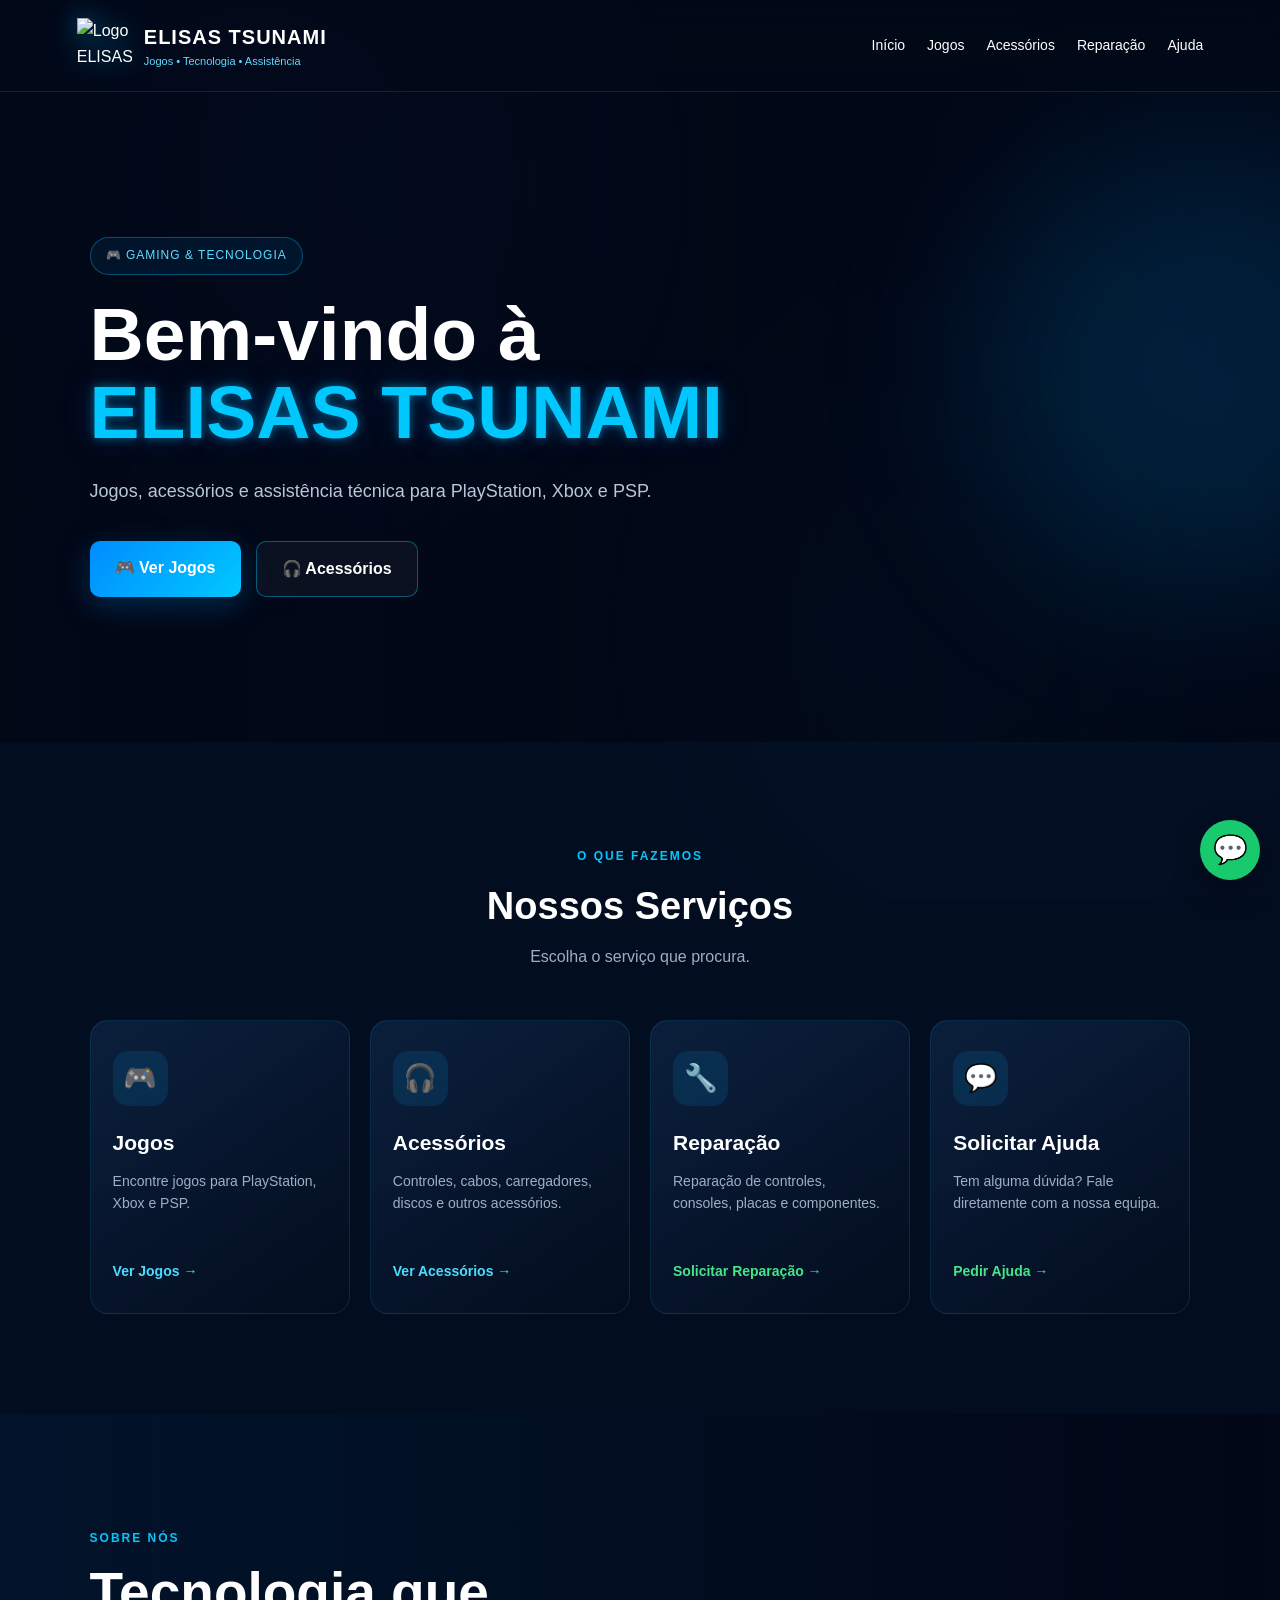
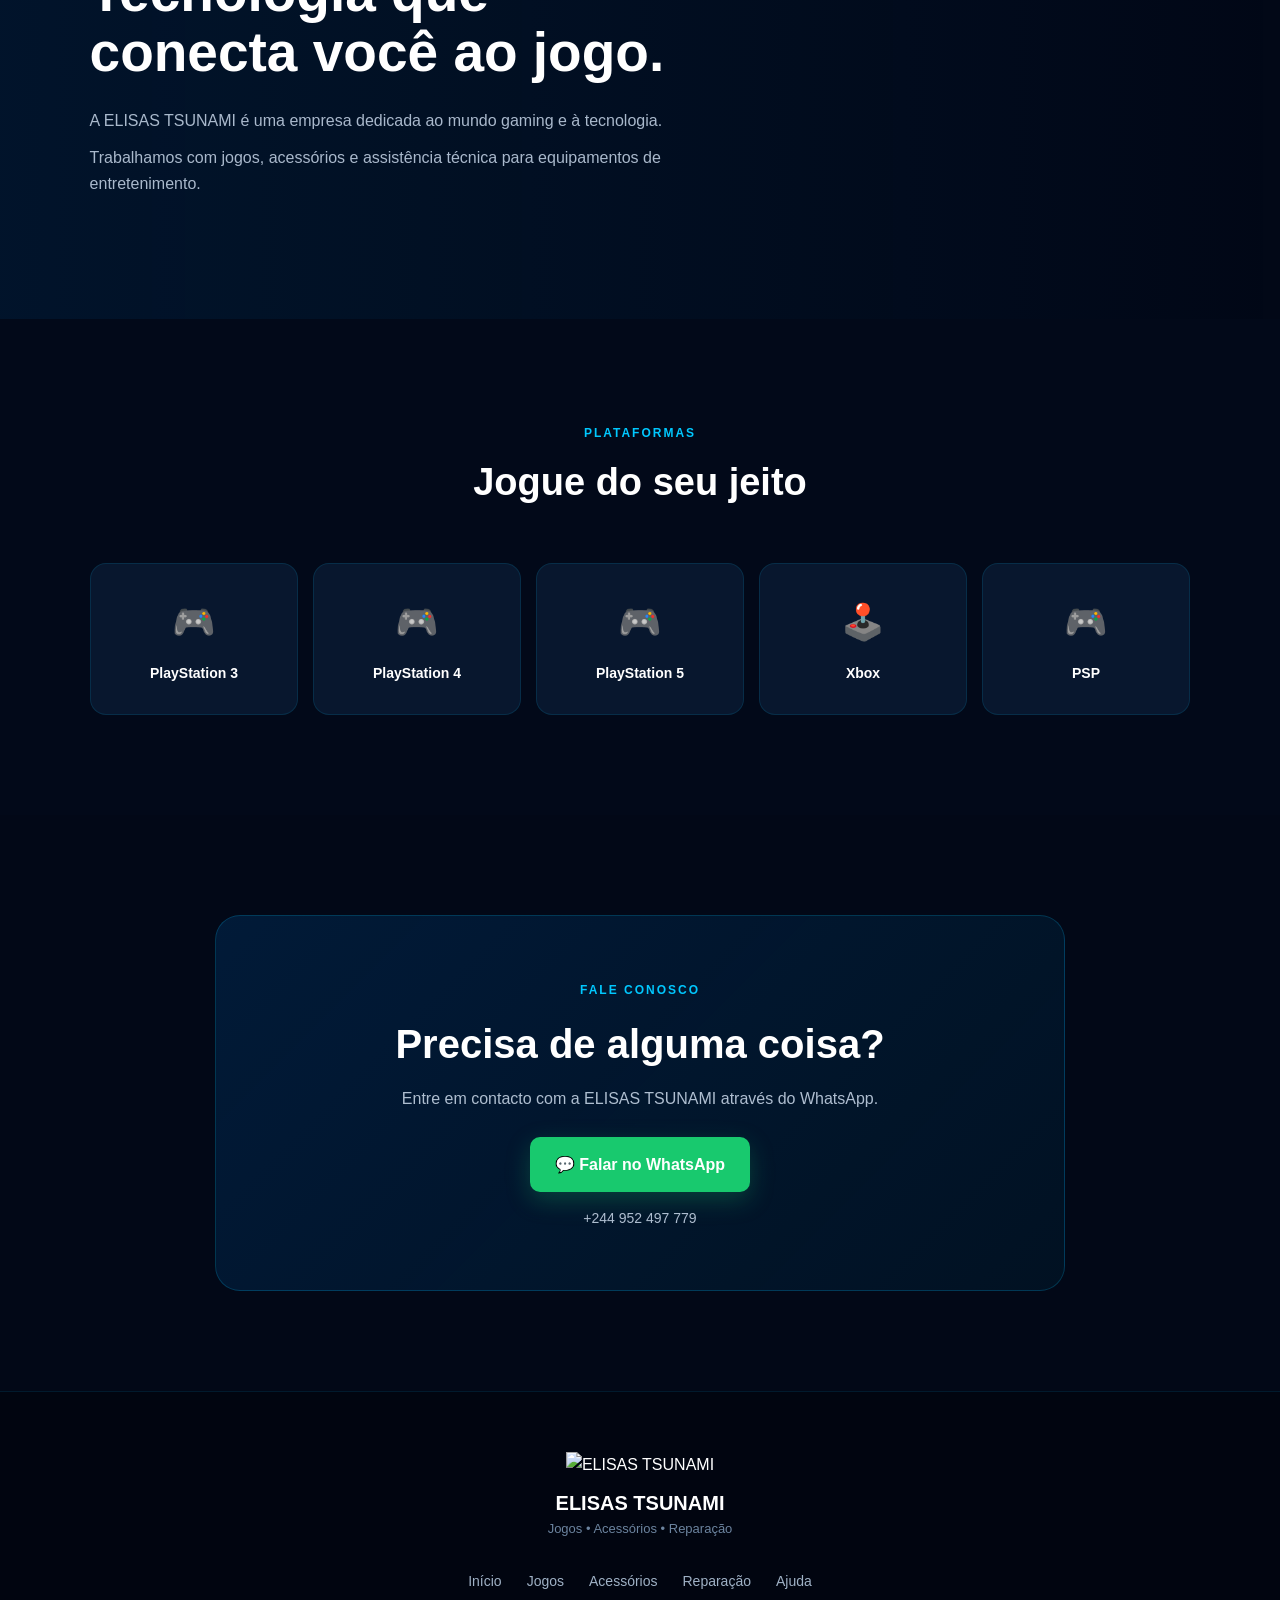
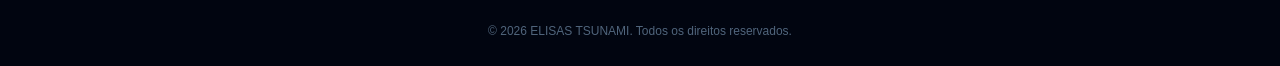
==== index.html @ 3e0fed79 "Add files via upload" ====
<!DOCTYPE html>
<html lang="pt">
<head>
    <meta charset="UTF-8">
    <meta name="viewport" content="width=device-width, initial-scale=1.0">

    <title>ELISAS TSUNAMI | Jogos, Acessórios e Reparação</title>

    <link rel="stylesheet" href="style.css">
</head>

<body>

    <!-- FUNDO COM LOGO -->
    <div class="background-logo">
        <img src="logo.png" alt="ELISAS TSUNAMI">
    </div>

    <!-- CABEÇALHO -->
    <header class="header">

        <div class="logo-area">
            <img src="logo.png" alt="Logo ELISAS TSUNAMI">
            <div>
                <h1>ELISAS TSUNAMI</h1>
                <p>Jogos • Tecnologia • Assistência</p>
            </div>
        </div>

        <nav class="menu">
            <a href="#inicio">Início</a>
            <a href="jogos.html">Jogos</a>
            <a href="acessorios.html">Acessórios</a>
            <a href="#reparacao">Reparação</a>
            <a href="#ajuda">Ajuda</a>
        </nav>

    </header>


    <!-- INÍCIO -->
    <main id="inicio">

        <section class="hero">

            <div class="hero-content">

                <span class="tag">🎮 GAMING & TECNOLOGIA</span>

                <h2>
                    Bem-vindo à<br>
                    <strong>ELISAS TSUNAMI</strong>
                </h2>

                <p>
                    Jogos, acessórios e assistência técnica
                    para PlayStation, Xbox e PSP.
                </p>

                <div class="hero-buttons">

                    <a href="jogos.html" class="btn primary">
                        🎮 Ver Jogos
                    </a>

                    <a href="acessorios.html" class="btn secondary">
                        🎧 Acessórios
                    </a>

                </div>

            </div>

        </section>


        <!-- SERVIÇOS -->
        <section class="services">

            <div class="section-title">
                <span>O QUE FAZEMOS</span>
                <h2>Nossos Serviços</h2>
                <p>Escolha o serviço que procura.</p>
            </div>


            <div class="service-grid">

                <!-- JOGOS -->
                <div class="service-card">

                    <div class="service-icon">🎮</div>

                    <h3>Jogos</h3>

                    <p>
                        Encontre jogos para PlayStation,
                        Xbox e PSP.
                    </p>

                    <a href="jogos.html" class="card-btn">
                        Ver Jogos →
                    </a>

                </div>


                <!-- ACESSÓRIOS -->
                <div class="service-card">

                    <div class="service-icon">🎧</div>

                    <h3>Acessórios</h3>

                    <p>
                        Controles, cabos, carregadores,
                        discos e outros acessórios.
                    </p>

                    <a href="acessorios.html" class="card-btn">
                        Ver Acessórios →
                    </a>

                </div>


                <!-- REPARAÇÃO -->
                <div class="service-card" id="reparacao">

                    <div class="service-icon">🔧</div>

                    <h3>Reparação</h3>

                    <p>
                        Reparação de controles,
                        consoles, placas e componentes.
                    </p>

                    <a
                        href="https://wa.me/244952497779?text=Olá%20ELISAS%20TSUNAMI,%20quero%20solicitar%20uma%20reparação."
                        class="card-btn whatsapp"
                        target="_blank">
                        Solicitar Reparação →
                    </a>

                </div>


                <!-- AJUDA -->
                <div class="service-card" id="ajuda">

                    <div class="service-icon">💬</div>

                    <h3>Solicitar Ajuda</h3>

                    <p>
                        Tem alguma dúvida? Fale diretamente
                        com a nossa equipa.
                    </p>

                    <a
                        href="https://wa.me/244952497779?text=Olá%20ELISAS%20TSUNAMI,%20preciso%20de%20ajuda."
                        class="card-btn whatsapp"
                        target="_blank">
                        Pedir Ajuda →
                    </a>

                </div>

            </div>

        </section>


        <!-- SOBRE -->
        <section class="about">

            <div class="about-content">

                <span>SOBRE NÓS</span>

                <h2>
                    Tecnologia que<br>
                    conecta você ao jogo.
                </h2>

                <p>
                    A ELISAS TSUNAMI é uma empresa dedicada
                    ao mundo gaming e à tecnologia.
                </p>

                <p>
                    Trabalhamos com jogos, acessórios e
                    assistência técnica para equipamentos
                    de entretenimento.
                </p>

            </div>

        </section>


        <!-- PLATAFORMAS -->
        <section class="platforms">

            <div class="section-title">

                <span>PLATAFORMAS</span>

                <h2>
                    Jogue do seu jeito
                </h2>

            </div>

            <div class="platform-grid">

                <div class="platform">
                    <span>🎮</span>
                    <h3>PlayStation 3</h3>
                </div>

                <div class="platform">
                    <span>🎮</span>
                    <h3>PlayStation 4</h3>
                </div>

                <div class="platform">
                    <span>🎮</span>
                    <h3>PlayStation 5</h3>
                </div>

                <div class="platform">
                    <span>🕹️</span>
                    <h3>Xbox</h3>
                </div>

                <div class="platform">
                    <span>🎮</span>
                    <h3>PSP</h3>
                </div>

            </div>

        </section>


        <!-- WHATSAPP -->
        <section class="contact">

            <div class="contact-box">

                <span>FALE CONOSCO</span>

                <h2>
                    Precisa de alguma coisa?
                </h2>

                <p>
                    Entre em contacto com a ELISAS TSUNAMI
                    através do WhatsApp.
                </p>

                <a
                    href="https://wa.me/244952497779?text=Olá%20ELISAS%20TSUNAMI,%20vim%20pelo%20site."
                    class="whatsapp-main"
                    target="_blank">

                    💬 Falar no WhatsApp

                </a>

                <p class="phone">
                    +244 952 497 779
                </p>

            </div>

        </section>

    </main>


    <!-- RODAPÉ -->
    <footer>

        <div class="footer-logo">

            <img src="logo.png" alt="ELISAS TSUNAMI">

            <h2>ELISAS TSUNAMI</h2>

            <p>
                Jogos • Acessórios • Reparação
            </p>

        </div>


        <div class="footer-links">

            <a href="index.html">
                Início
            </a>

            <a href="jogos.html">
                Jogos
            </a>

            <a href="acessorios.html">
                Acessórios
            </a>

            <a href="#reparacao">
                Reparação
            </a>

            <a href="#ajuda">
                Ajuda
            </a>

        </div>


        <p class="copyright">
            © 2026 ELISAS TSUNAMI.
            Todos os direitos reservados.
        </p>

    </footer>


    <!-- BOTÃO FLUTUANTE DO WHATSAPP -->

    <a
        href="https://wa.me/244952497779?text=Olá%20ELISAS%20TSUNAMI,%20preciso%20de%20informações."
        class="whatsapp-float"
        target="_blank"
        aria-label="WhatsApp">

        💬

    </a>


    <!-- JAVASCRIPT -->
    <script src="script.js"></script>

</body>
</html>
---- style.css ----
/* =========================================================
   ELISAS TSUNAMI
   STYLE.CSS
   ========================================================= */

* {
    margin: 0;
    padding: 0;
    box-sizing: border-box;
}

html {
    scroll-behavior: smooth;
}

body {
    font-family: Arial, Helvetica, sans-serif;
    background: #020817;
    color: #ffffff;
    line-height: 1.6;
    overflow-x: hidden;
}

/* =========================================================
   FUNDO
   ========================================================= */

body::before {
    content: "";
    position: fixed;
    inset: 0;
    background:
        radial-gradient(circle at 20% 20%, rgba(0, 119, 255, 0.18), transparent 35%),
        radial-gradient(circle at 80% 70%, rgba(0, 200, 255, 0.12), transparent 35%);
    pointer-events: none;
    z-index: -2;
}

.background-logo {
    position: fixed;
    inset: 0;
    display: flex;
    justify-content: center;
    align-items: center;
    pointer-events: none;
    z-index: -1;
    overflow: hidden;
}

.background-logo img {
    width: min(600px, 90%);
    opacity: 0.035;
}

/* =========================================================
   CABEÇALHO
   ========================================================= */

.header {
    width: 100%;
    padding: 18px 6%;
    display: flex;
    justify-content: space-between;
    align-items: center;
    gap: 25px;
    background: rgba(2, 8, 23, 0.88);
    border-bottom: 1px solid rgba(0, 174, 255, 0.18);
    backdrop-filter: blur(15px);
    position: sticky;
    top: 0;
    z-index: 1000;
}

.logo-area {
    display: flex;
    align-items: center;
    gap: 12px;
}

.logo-area img {
    width: 55px;
    height: 55px;
    object-fit: contain;
    filter: drop-shadow(0 0 12px rgba(0, 174, 255, 0.6));
}

.logo-area h1 {
    font-size: 20px;
    color: #ffffff;
    letter-spacing: 1px;
}

.logo-area p {
    font-size: 11px;
    color: #61d9ff;
}

.menu {
    display: flex;
    align-items: center;
    gap: 22px;
}

.menu a {
    color: #ffffff;
    text-decoration: none;
    font-size: 14px;
    transition: 0.3s;
}

.menu a:hover {
    color: #00c8ff;
}

/* =========================================================
   HERO
   ========================================================= */

.hero {
    min-height: 650px;
    display: flex;
    align-items: center;
    padding: 90px 7%;
    position: relative;
    background:
        linear-gradient(
            90deg,
            rgba(2, 8, 23, 0.98),
            rgba(2, 8, 23, 0.72),
            rgba(2, 8, 23, 0.94)
        );
}

.hero::after {
    content: "";
    position: absolute;
    width: 450px;
    height: 450px;
    right: -150px;
    top: 50px;
    background: rgba(0, 162, 255, 0.15);
    border-radius: 50%;
    filter: blur(80px);
}

.hero-content {
    max-width: 700px;
    position: relative;
    z-index: 2;
}

.tag {
    display: inline-block;
    padding: 8px 15px;
    border: 1px solid rgba(0, 200, 255, 0.35);
    border-radius: 30px;
    color: #5cddff;
    background: rgba(0, 150, 255, 0.08);
    font-size: 12px;
    letter-spacing: 1px;
    margin-bottom: 20px;
}

.hero h2 {
    font-size: clamp(42px, 7vw, 75px);
    line-height: 1.05;
    margin-bottom: 25px;
}

.hero h2 strong {
    color: #00c8ff;
    text-shadow:
        0 0 10px rgba(0, 200, 255, 0.5),
        0 0 30px rgba(0, 120, 255, 0.25);
}

.hero p {
    max-width: 580px;
    color: #b8c7d9;
    font-size: 18px;
    margin-bottom: 35px;
}

.hero-buttons {
    display: flex;
    gap: 15px;
    flex-wrap: wrap;
}

/* =========================================================
   BOTÕES
   ========================================================= */

.btn {
    display: inline-block;
    padding: 14px 25px;
    border-radius: 10px;
    text-decoration: none;
    font-weight: bold;
    transition: 0.3s;
}

.btn.primary {
    background: linear-gradient(135deg, #008cff, #00c8ff);
    color: #ffffff;
    box-shadow: 0 8px 30px rgba(0, 153, 255, 0.25);
}

.btn.secondary {
    border: 1px solid rgba(0, 200, 255, 0.4);
    color: #ffffff;
    background: rgba(255, 255, 255, 0.04);
}

.btn:hover {
    transform: translateY(-3px);
    box-shadow: 0 10px 35px rgba(0, 174, 255, 0.3);
}

/* =========================================================
   TÍTULOS
   ========================================================= */

.section-title {
    text-align: center;
    margin-bottom: 50px;
}

.section-title span,
.about-content > span,
.contact-box > span {
    color: #00c8ff;
    font-size: 12px;
    font-weight: bold;
    letter-spacing: 2px;
}

.section-title h2 {
    font-size: 38px;
    margin: 8px 0;
}

.section-title p {
    color: #9caec4;
}

/* =========================================================
   SERVIÇOS
   ========================================================= */

.services {
    padding: 100px 7%;
    background: rgba(4, 15, 35, 0.8);
}

.service-grid {
    max-width: 1150px;
    margin: auto;
    display: grid;
    grid-template-columns: repeat(4, 1fr);
    gap: 20px;
}

.service-card {
    padding: 30px 22px;
    border-radius: 18px;
    background: linear-gradient(
        145deg,
        rgba(12, 33, 64, 0.9),
        rgba(3, 14, 30, 0.95)
    );
    border: 1px solid rgba(0, 190, 255, 0.14);
    transition: 0.35s;
}

.service-card:hover {
    transform: translateY(-8px);
    border-color: rgba(0, 200, 255, 0.45);
    box-shadow: 0 15px 45px rgba(0, 100, 255, 0.15);
}

.service-icon {
    width: 55px;
    height: 55px;
    display: flex;
    align-items: center;
    justify-content: center;
    border-radius: 15px;
    background: rgba(0, 174, 255, 0.12);
    font-size: 27px;
    margin-bottom: 20px;
}

.service-card h3 {
    font-size: 21px;
    margin-bottom: 10px;
}

.service-card p {
    color: #9eafc4;
    font-size: 14px;
    min-height: 75px;
}

.card-btn {
    display: inline-block;
    margin-top: 15px;
    color: #4bdcff;
    text-decoration: none;
    font-weight: bold;
    font-size: 14px;
}

.card-btn:hover {
    color: #ffffff;
}

/* =========================================================
   WHATSAPP
   ========================================================= */

.whatsapp {
    color: #43e68b;
}

.whatsapp-main {
    display: inline-block;
    margin-top: 25px;
    padding: 15px 25px;
    border-radius: 10px;
    background: #18c96e;
    color: white;
    text-decoration: none;
    font-weight: bold;
    box-shadow: 0 8px 25px rgba(24, 201, 110, 0.25);
    transition: 0.3s;
}

.whatsapp-main:hover {
    transform: translateY(-3px);
    background: #16b963;
}

.phone {
    margin-top: 15px;
    color: #8fa5bd;
    font-size: 14px;
}

/* =========================================================
   SOBRE
   ========================================================= */

.about {
    padding: 110px 7%;
    background:
        linear-gradient(
            90deg,
            rgba(0, 91, 160, 0.15),
            transparent
        );
}

.about-content {
    max-width: 750px;
}

.about h2 {
    font-size: clamp(35px, 5vw, 55px);
    line-height: 1.1;
    margin: 12px 0 25px;
}

.about p {
    color: #a9b9cc;
    margin-bottom: 12px;
    max-width: 650px;
}

/* =========================================================
   PLATAFORMAS
   ========================================================= */

.platforms {
    padding: 100px 7%;
    background: rgba(3, 11, 26, 0.9);
}

.platform-grid {
    max-width: 1100px;
    margin: auto;
    display: grid;
    grid-template-columns: repeat(5, 1fr);
    gap: 15px;
}

.platform {
    padding: 30px 15px;
    text-align: center;
    border-radius: 16px;
    background: rgba(10, 28, 53, 0.8);
    border: 1px solid rgba(0, 200, 255, 0.12);
    transition: 0.3s;
}

.platform:hover {
    transform: translateY(-5px);
    border-color: rgba(0, 200, 255, 0.4);
}

.platform span {
    font-size: 35px;
}

.platform h3 {
    font-size: 14px;
    margin-top: 12px;
}

/* =========================================================
   CONTACTO
   ========================================================= */

.contact {
    padding: 100px 7%;
}

.contact-box {
    max-width: 850px;
    margin: auto;
    padding: 60px 30px;
    text-align: center;
    border-radius: 25px;
    background:
        linear-gradient(
            135deg,
            rgba(0, 102, 190, 0.2),
            rgba(0, 200, 255, 0.05)
        );
    border: 1px solid rgba(0, 200, 255, 0.2);
}

.contact-box h2 {
    font-size: 40px;
    margin: 10px 0;
}

.contact-box p {
    color: #aebed0;
}

/* =========================================================
   RODAPÉ
   ========================================================= */

footer {
    padding: 60px 7% 25px;
    background: #010510;
    border-top: 1px solid rgba(0, 180, 255, 0.12);
    text-align: center;
}

.footer-logo img {
    width: 65px;
    height: 65px;
    object-fit: contain;
    margin-bottom: 10px;
}

.footer-logo h2 {
    font-size: 20px;
}

.footer-logo p {
    color: #6c849f;
    font-size: 13px;
}

.footer-links {
    display: flex;
    justify-content: center;
    gap: 25px;
    flex-wrap: wrap;
    margin: 30px 0;
}

.footer-links a {
    color: #9fb1c5;
    text-decoration: none;
    font-size: 14px;
}

.footer-links a:hover {
    color: #00c8ff;
}

.copyright {
    color: #50657c;
    font-size: 12px;
}

/* =========================================================
   WHATSAPP FLUTUANTE
   ========================================================= */

.whatsapp-float {
    position: fixed;
    right: 20px;
    bottom: 20px;
    width: 60px;
    height: 60px;
    border-radius: 50%;
    display: flex;
    justify-content: center;
    align-items: center;
    background: #18c96e;
    color: white;
    text-decoration: none;
    font-size: 28px;
    box-shadow: 0 8px 30px rgba(0, 0, 0, 0.35);
    z-index: 9999;
    animation: pulse 2s infinite;
}

@keyframes pulse {
    0% {
        box-shadow: 0 0 0 0 rgba(24, 201, 110, 0.5);
    }

    70% {
        box-shadow: 0 0 0 15px rgba(24, 201, 110, 0);
    }

    100% {
        box-shadow: 0 0 0 0 rgba(24, 201, 110, 0);
    }
}

/* =========================================================
   RESPONSIVO — TABLET
   ========================================================= */

@media (max-width: 950px) {

    .header {
        flex-direction: column;
    }

    .menu {
        gap: 15px;
        flex-wrap: wrap;
        justify-content: center;
    }

    .service-grid {
        grid-template-columns: repeat(2, 1fr);
    }

    .platform-grid {
        grid-template-columns: repeat(3, 1fr);
    }
}

/* =========================================================
   RESPONSIVO — TELEMÓVEL
   ========================================================= */

@media (max-width: 600px) {

    .header {
        padding: 14px 5%;
    }

    .logo-area h1 {
        font-size: 17px;
    }

    .logo-area img {
        width: 48px;
        height: 48px;
    }

    .menu {
        width: 100%;
        gap: 10px 15px;
    }

    .menu a {
        font-size: 12px;
    }

    .hero {
        min-height: 570px;
        padding: 70px 6%;
    }

    .hero h2 {
        font-size: 42px;
    }

    .hero p {
        font-size: 15px;
    }

    .hero-buttons {
        flex-direction: column;
    }

    .btn {
        text-align: center;
        width: 100%;
    }

    .services,
    .platforms,
    .contact,
    .about {
        padding: 75px 6%;
    }

    .section-title h2 {
        font-size: 30px;
    }

    .service-grid {
        grid-template-columns: 1fr;
    }

    .service-card p {
        min-height: auto;
    }

    .platform-grid {
        grid-template-columns: repeat(2, 1fr);
    }

    .contact-box {
        padding: 45px 20px;
    }

    .contact-box h2 {
        font-size: 30px;
    }

    .footer-links {
        gap: 15px;
    }

    .whatsapp-float {
        width: 55px;
        height: 55px;
        right: 15px;
        bottom: 15px;
    }
}
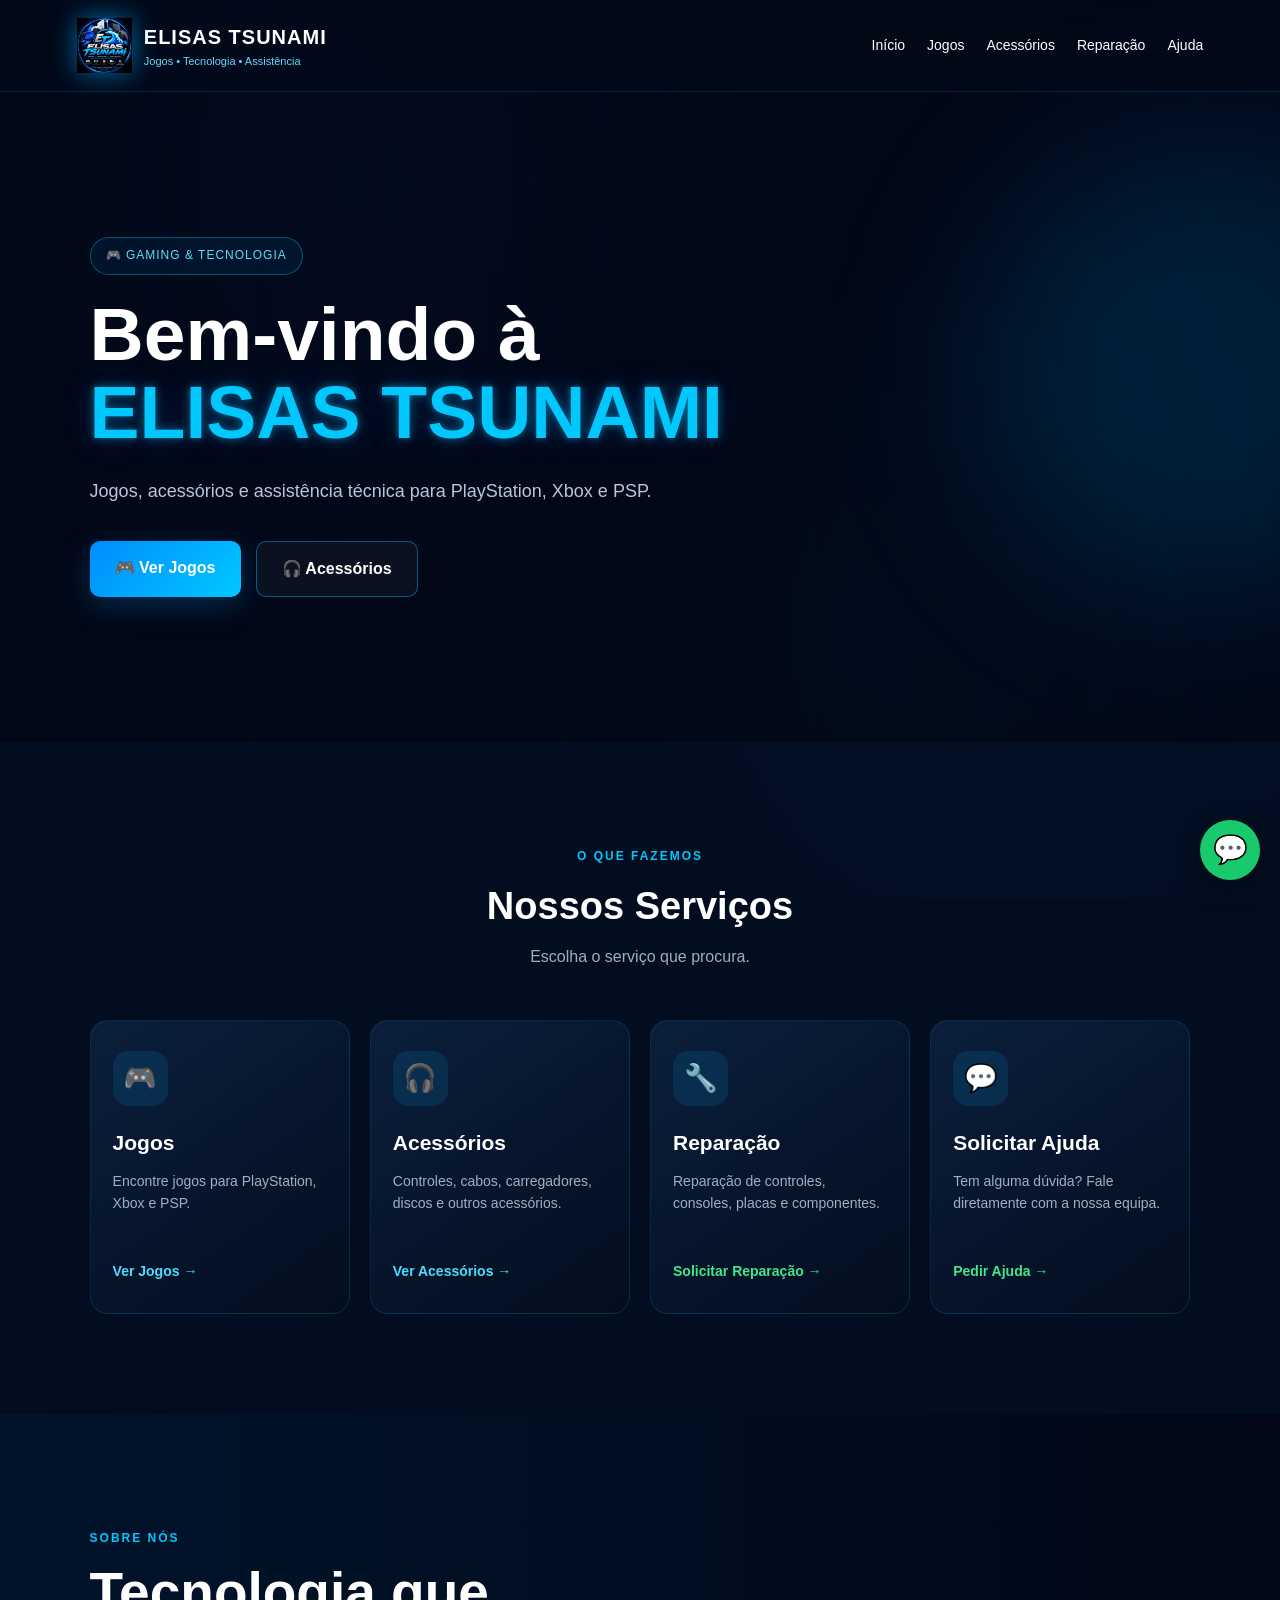
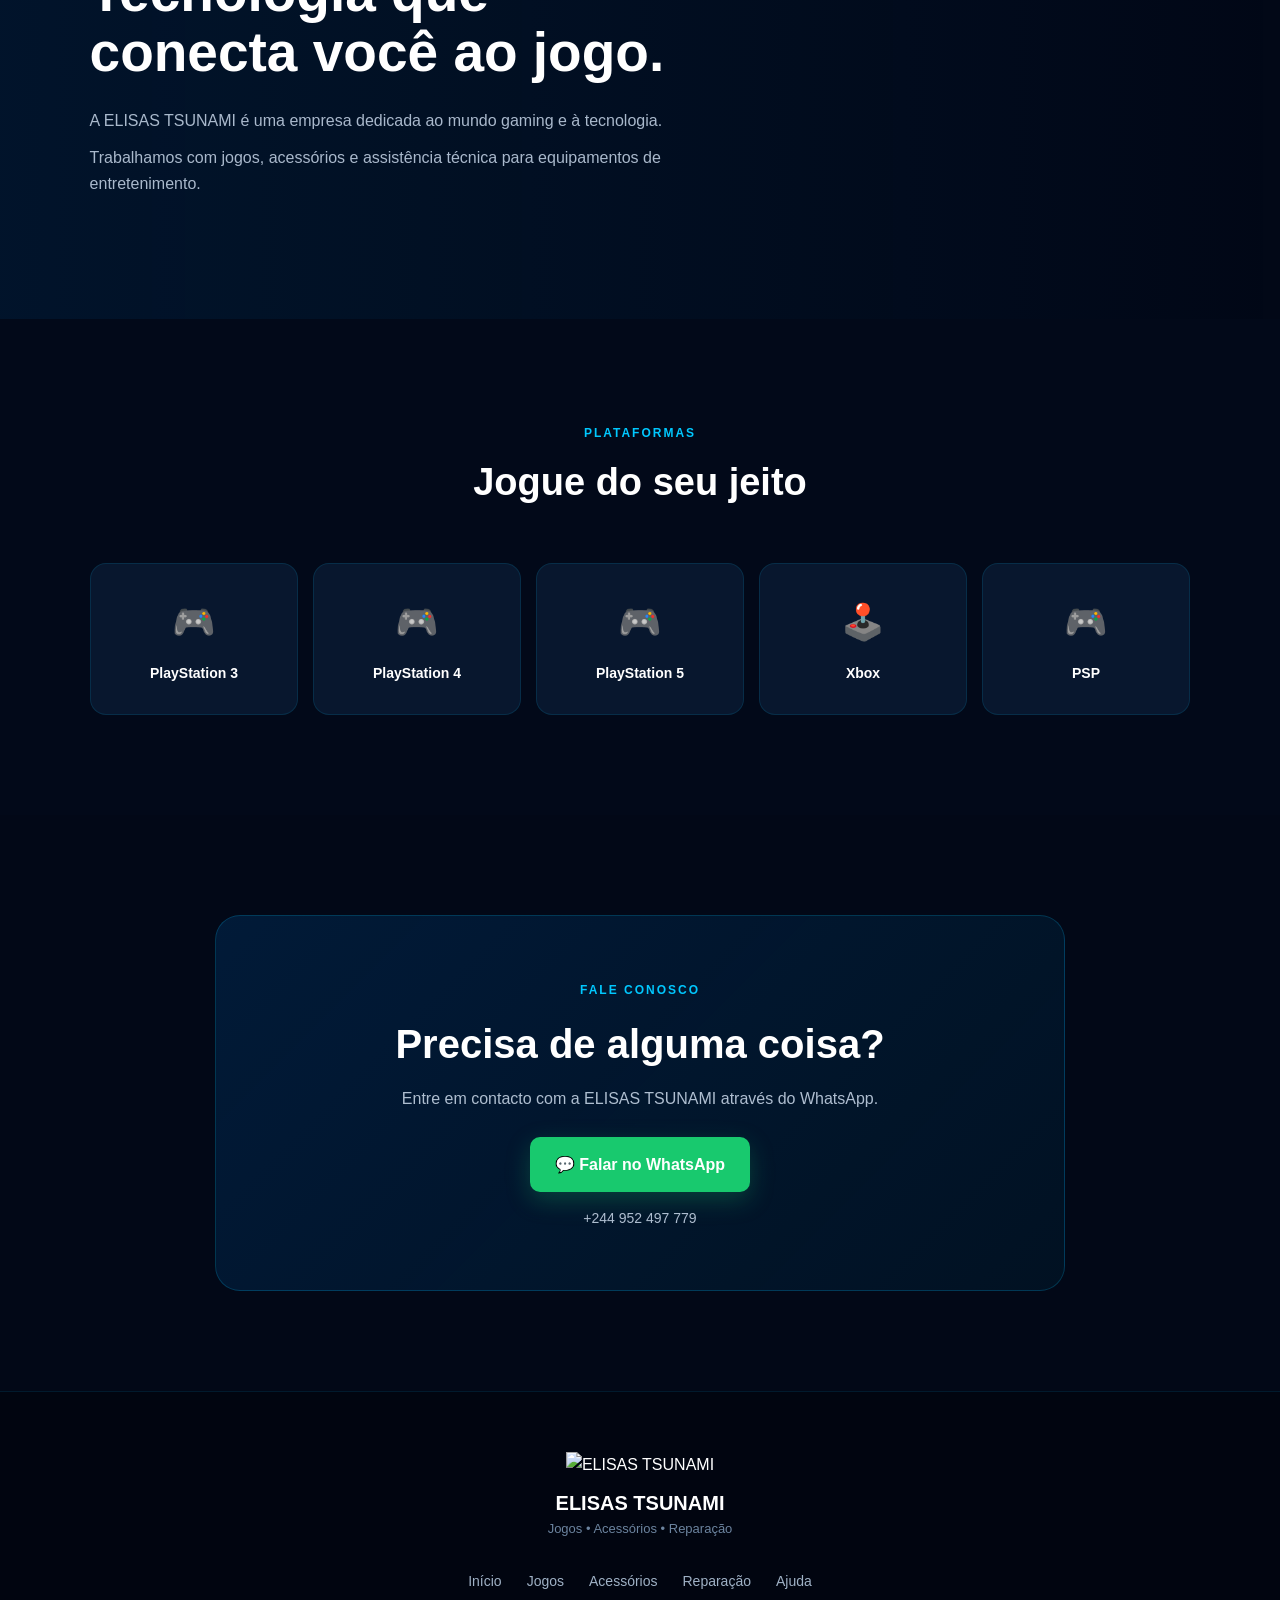
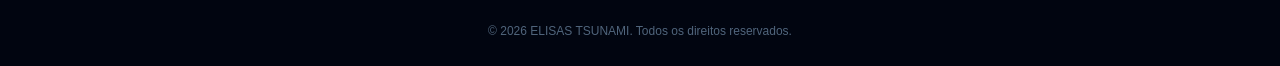
==== commit 798b51d2: "Update index.html" ====
--- a/index.html
+++ b/index.html
@@ -12,15 +12,16 @@
 <body>
 
     <!-- FUNDO COM LOGO -->
-    <div class="background-logo">
-        <img src="logo.png" alt="ELISAS TSUNAMI">
-    </div>
+    <!-- FUNDO COM LOGO -->
+<div class="background-logo">
+    <img src="imagens/Logo.png" alt="ELISAS TSUNAMI">
+</div>
 
     <!-- CABEÇALHO -->
     <header class="header">
 
         <div class="logo-area">
-            <img src="logo.png" alt="Logo ELISAS TSUNAMI">
+            <img src="imagens/logo.png" alt="Logo ELISAS TSUNAMI">
             <div>
                 <h1>ELISAS TSUNAMI</h1>
                 <p>Jogos • Tecnologia • Assistência</p>
@@ -347,4 +348,4 @@
     <script src="script.js"></script>
 
 </body>
-</html>+</html>
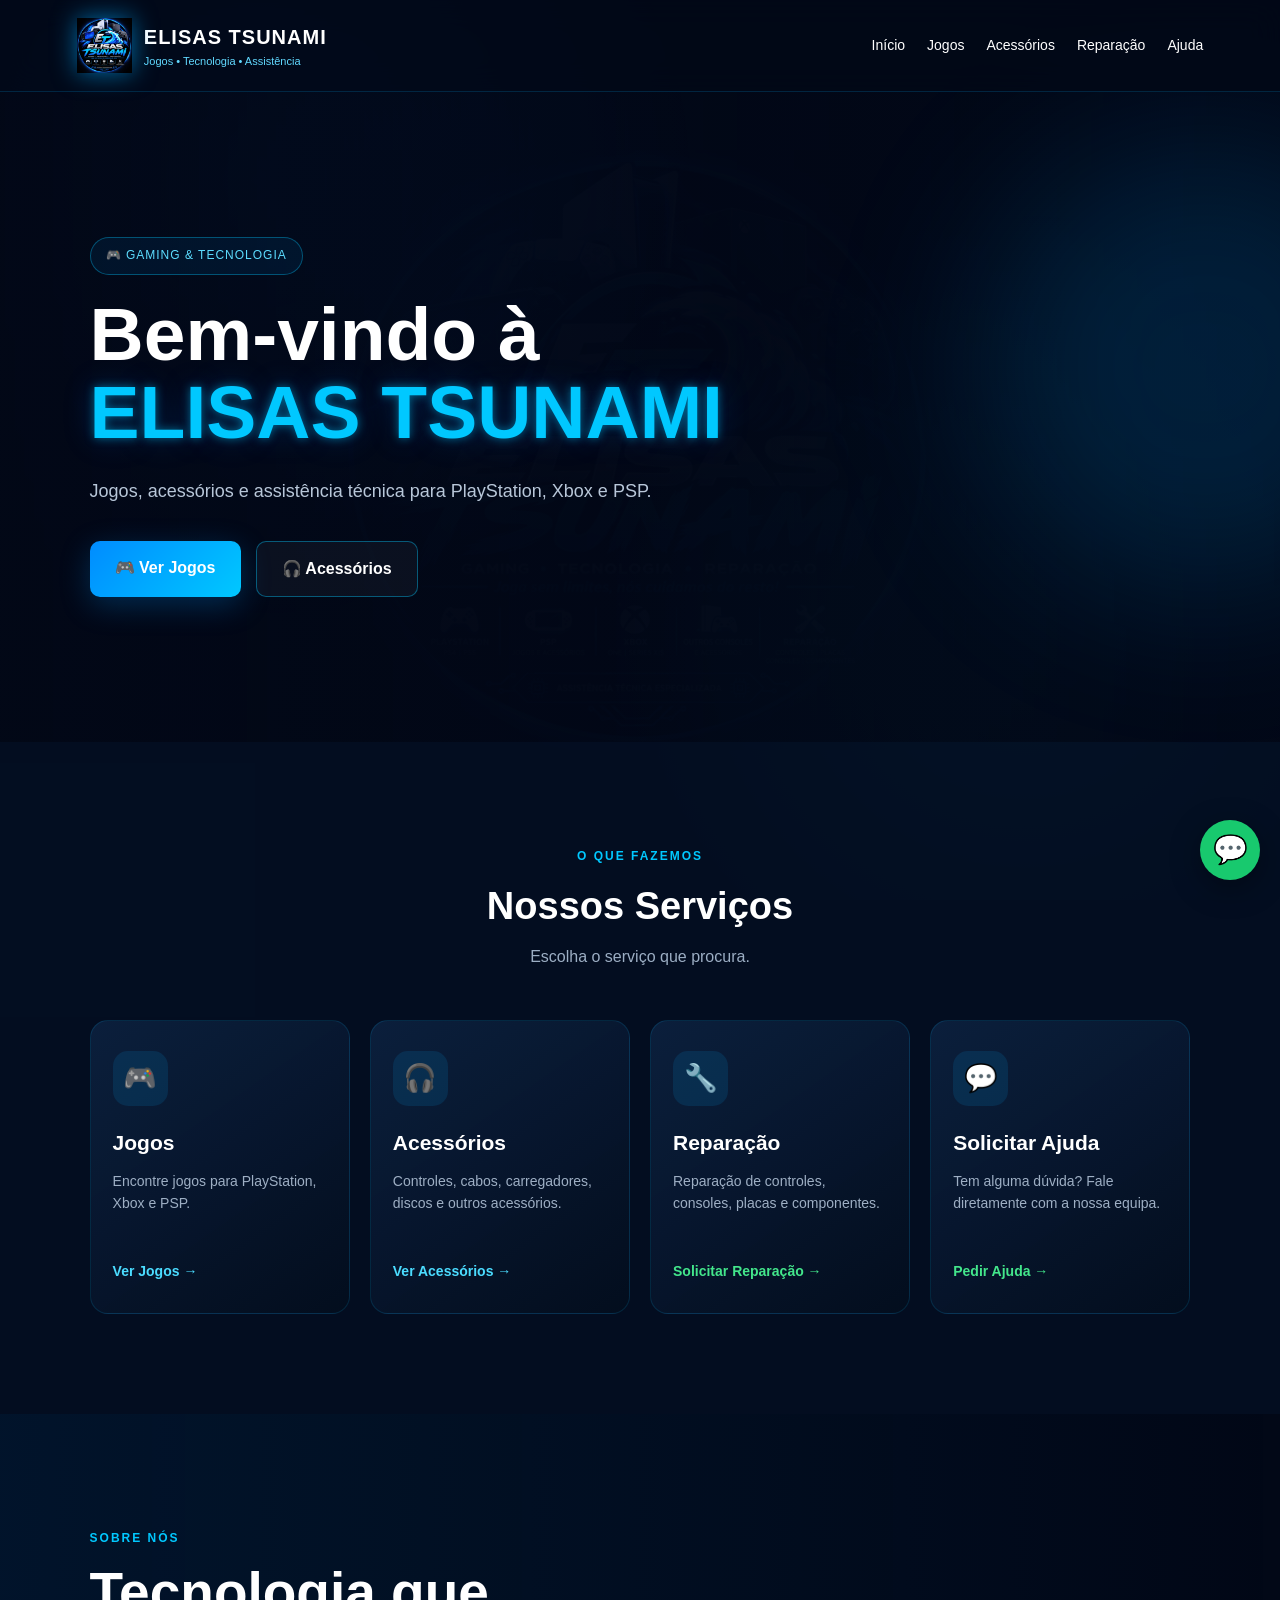
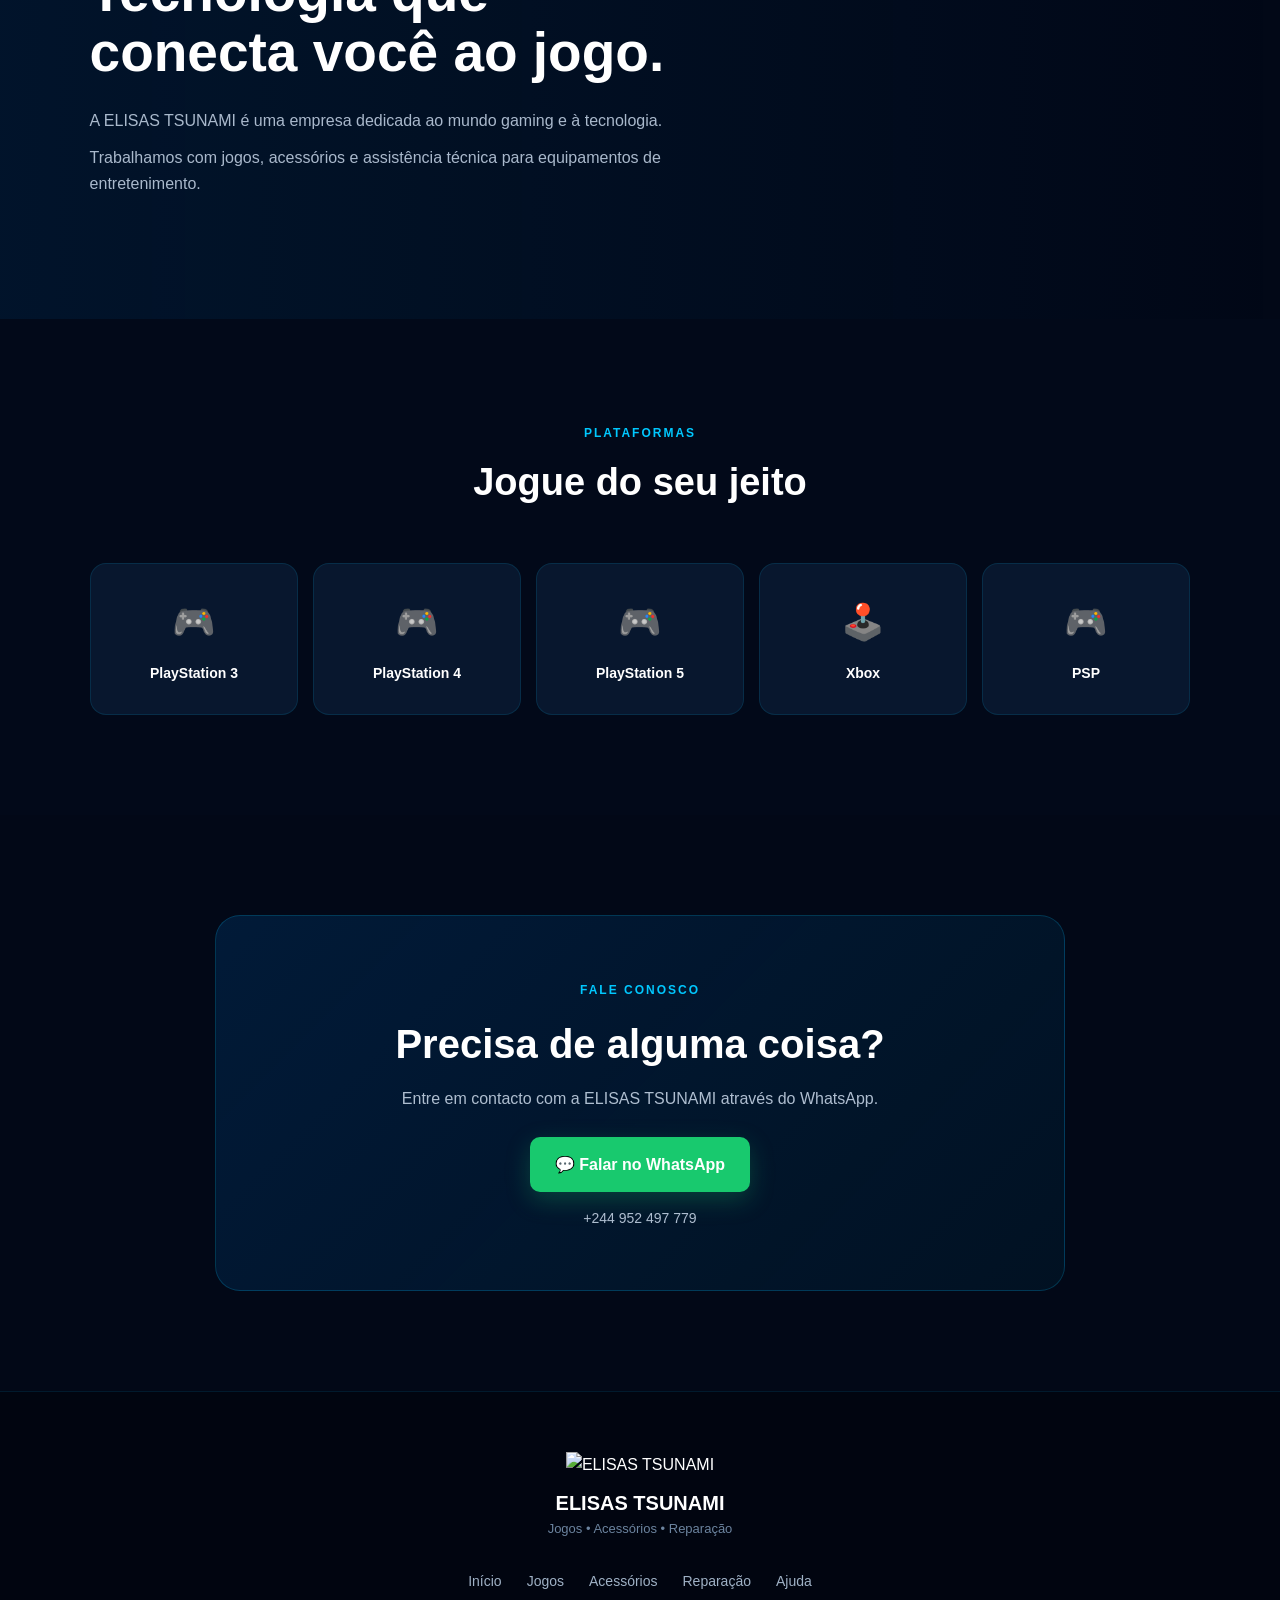
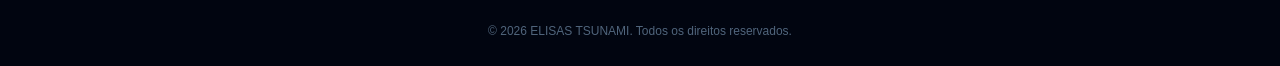
==== commit 28e86ebd: "Update index.html" ====
--- a/index.html
+++ b/index.html
@@ -14,7 +14,7 @@
     <!-- FUNDO COM LOGO -->
     <!-- FUNDO COM LOGO -->
 <div class="background-logo">
-    <img src="imagens/Logo.png" alt="ELISAS TSUNAMI">
+<img src="imagens/Logo.png" alt="ELISA TSUNAMI">
 </div>
 
     <!-- CABEÇALHO -->
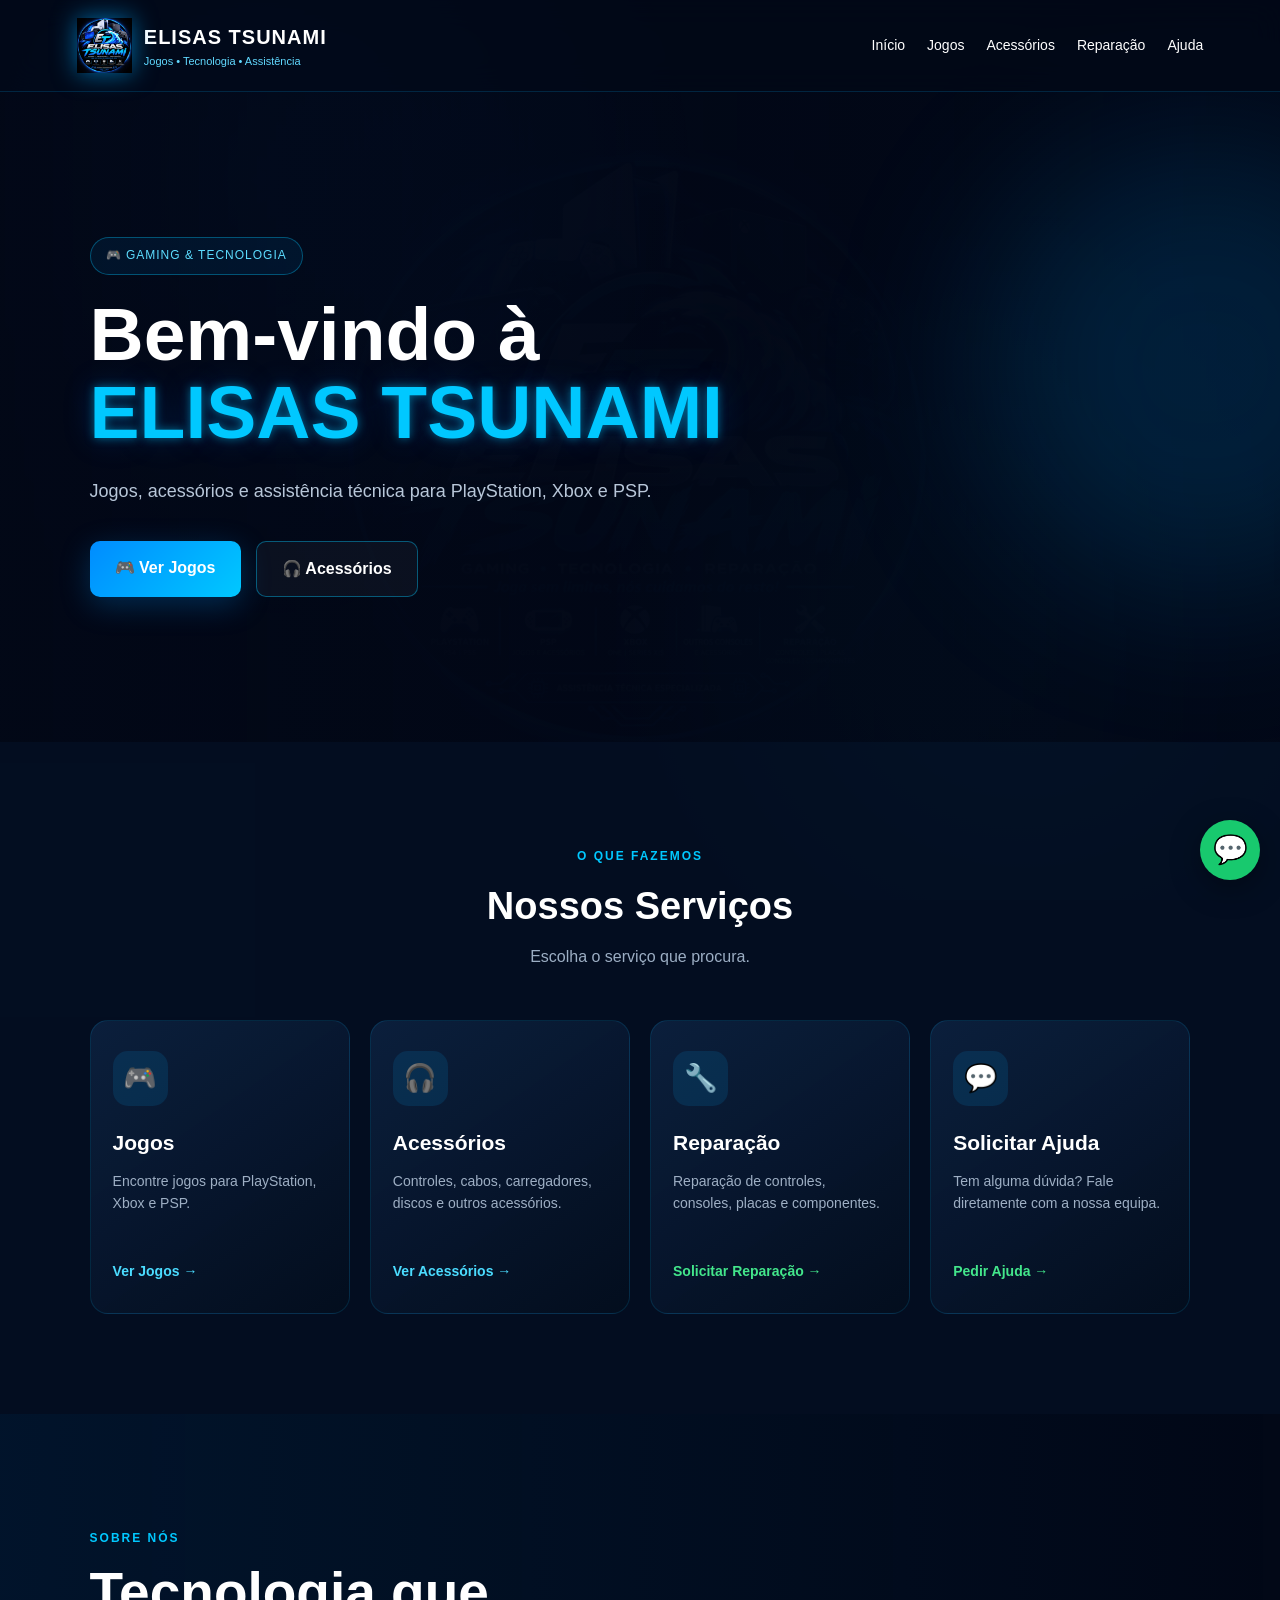
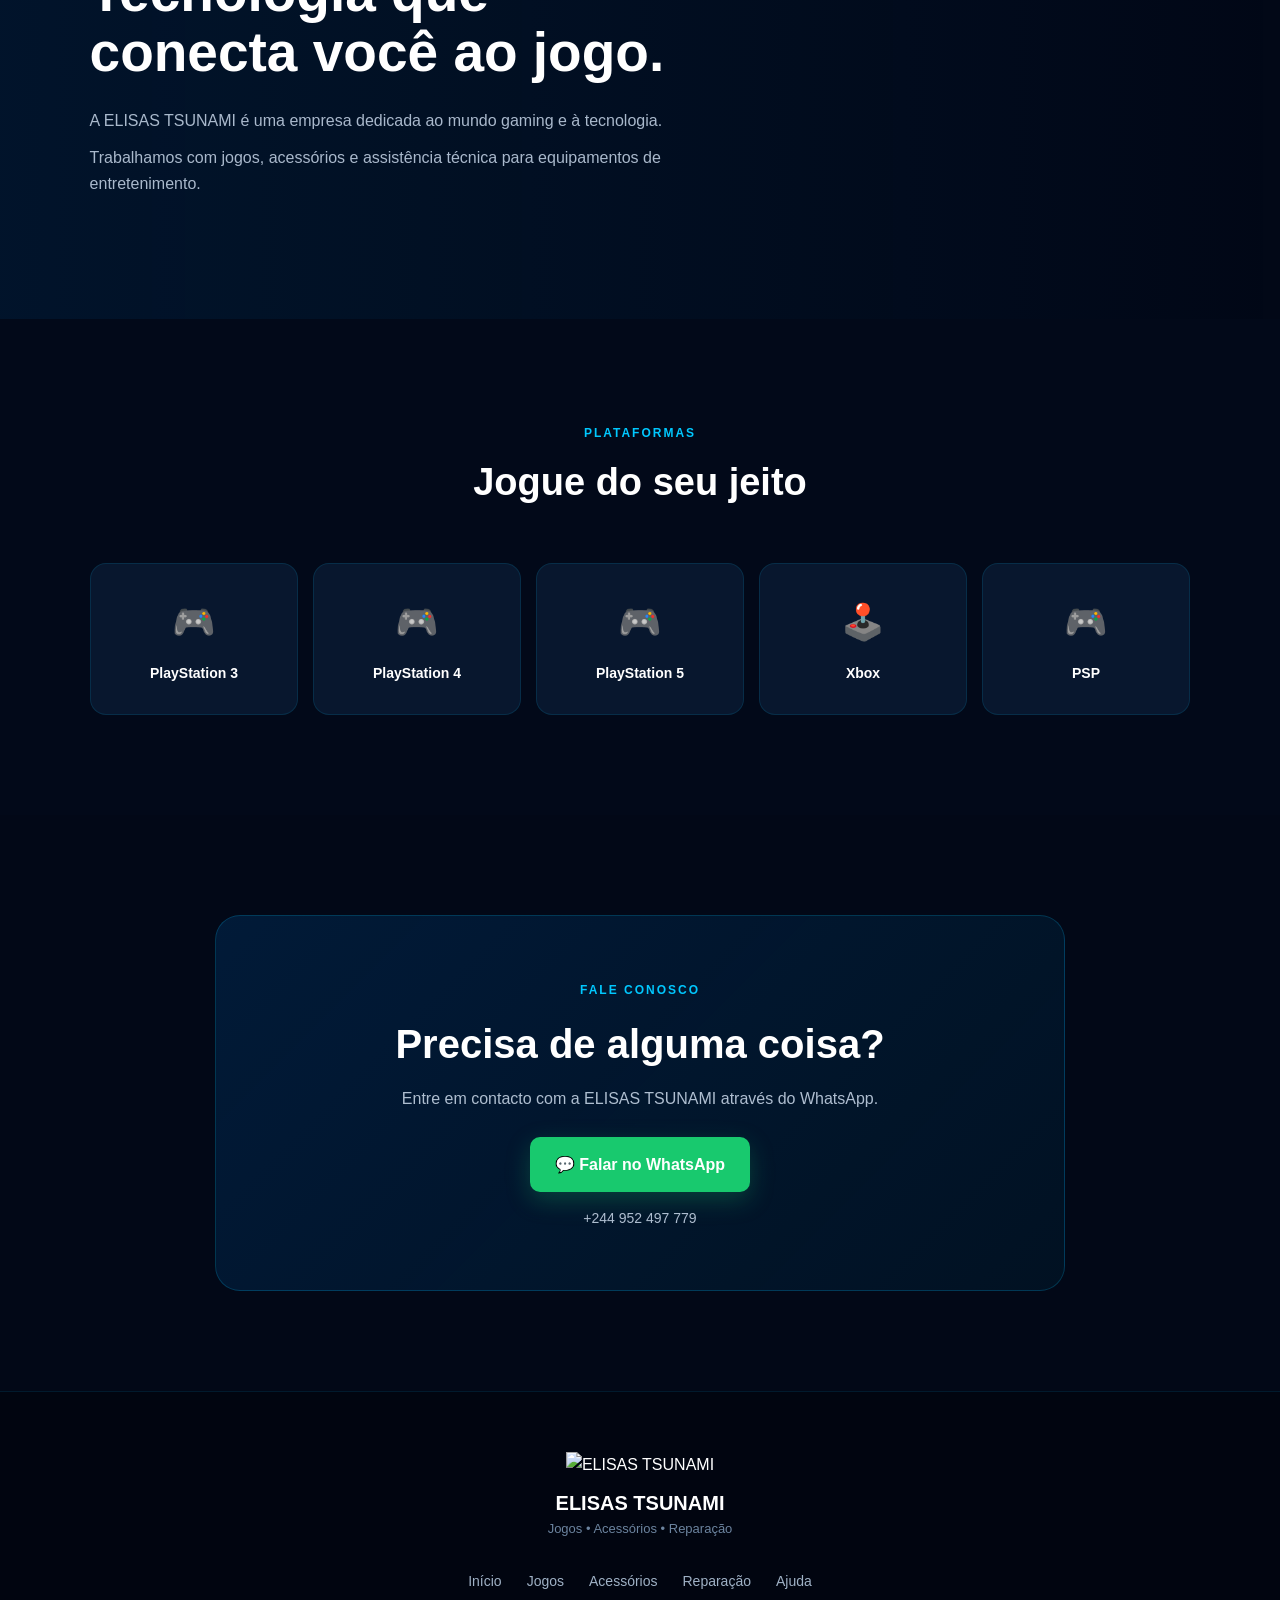
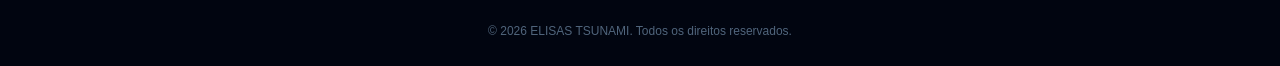
==== commit a084d8a6: "Update index.html" ====
--- a/index.html
+++ b/index.html
@@ -21,7 +21,7 @@
     <header class="header">
 
         <div class="logo-area">
-            <img src="imagens/logo.png" alt="Logo ELISAS TSUNAMI">
+            <img src="imagens/Logo.png" alt="Logo ELISAS TSUNAMI">
             <div>
                 <h1>ELISAS TSUNAMI</h1>
                 <p>Jogos • Tecnologia • Assistência</p>
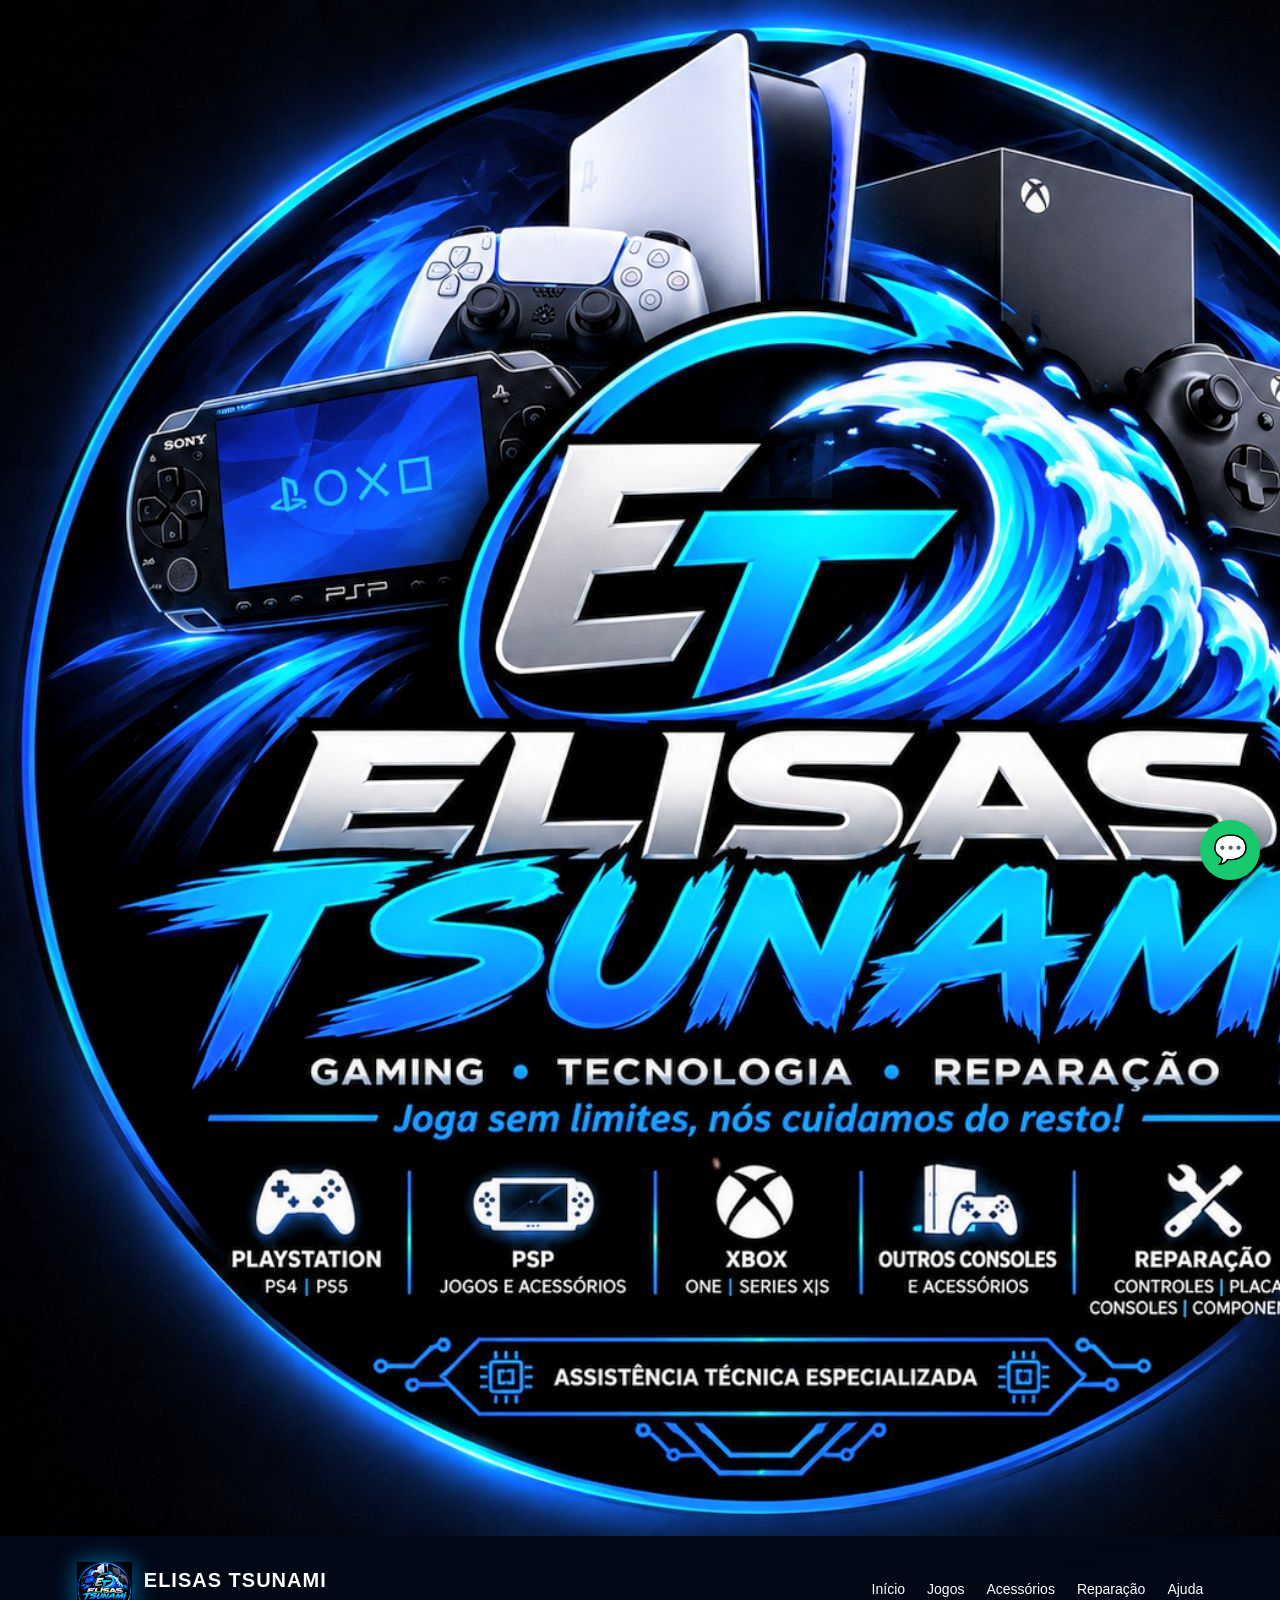
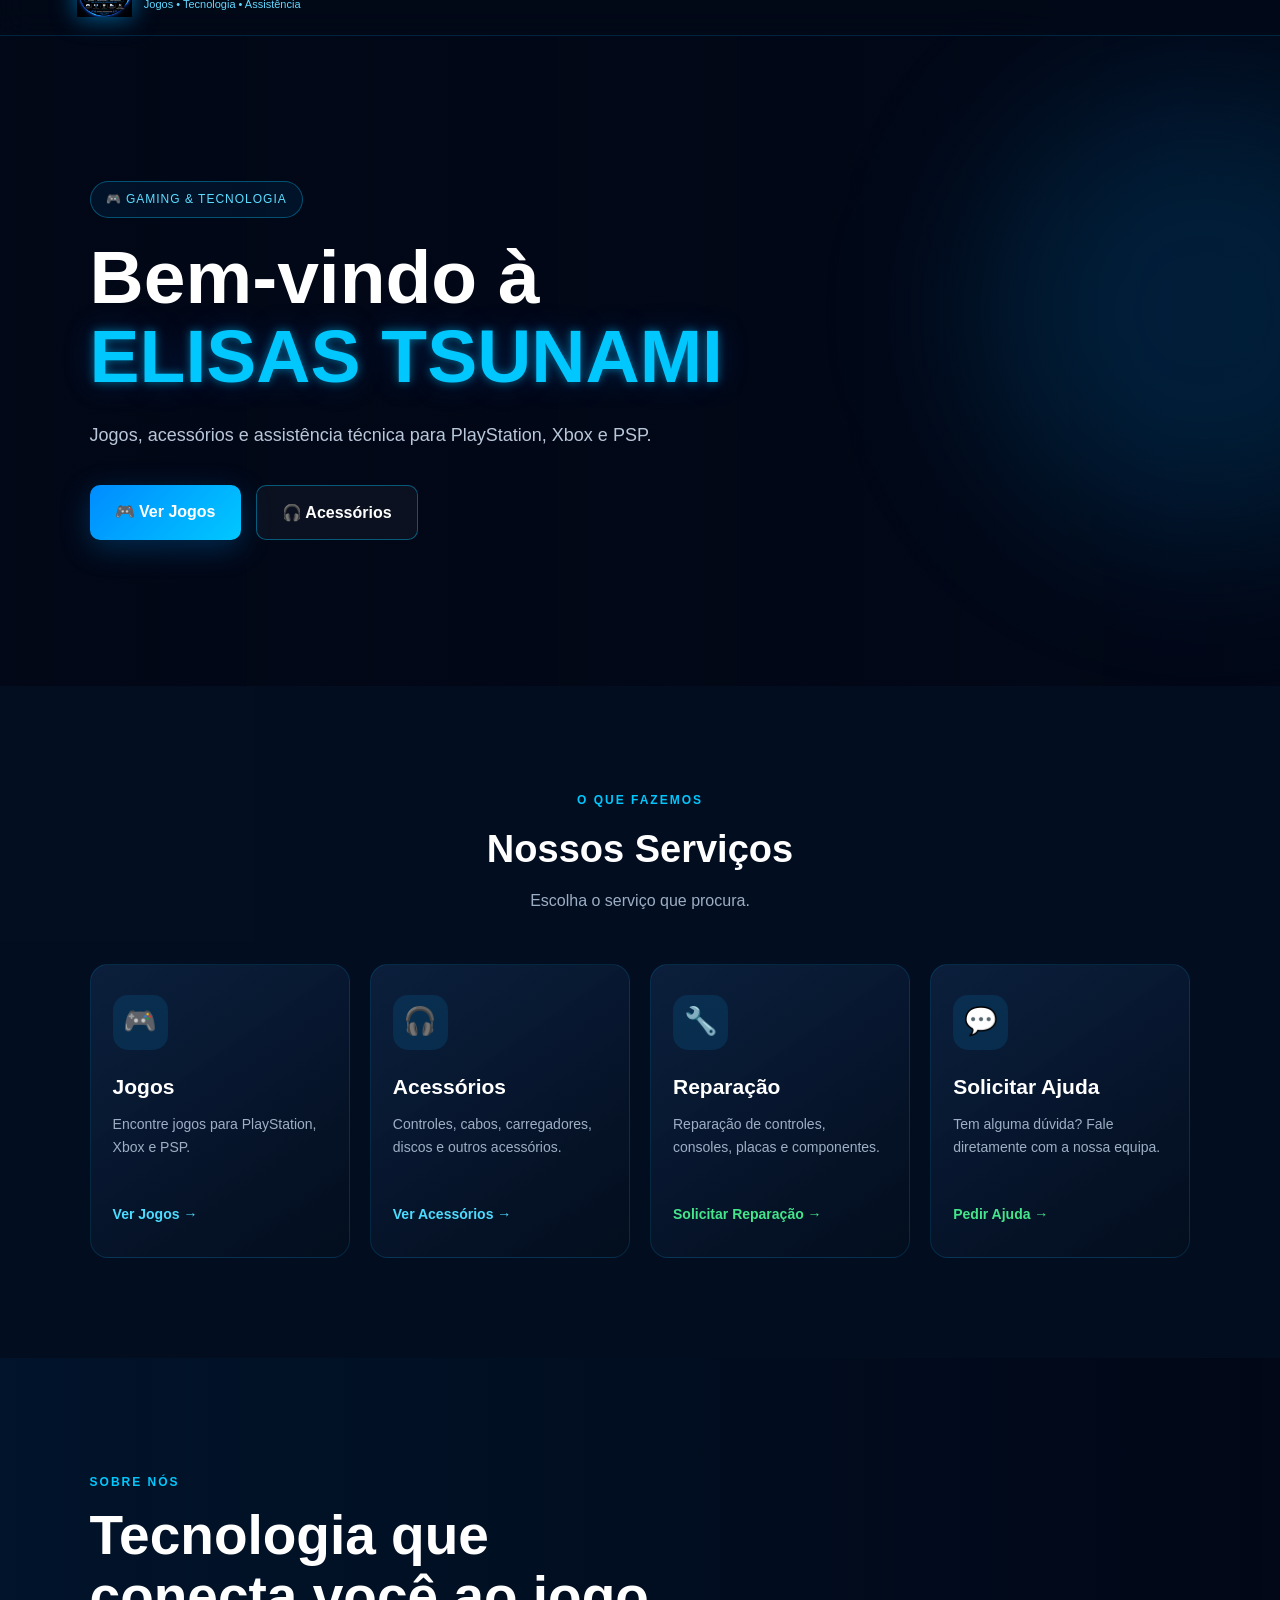
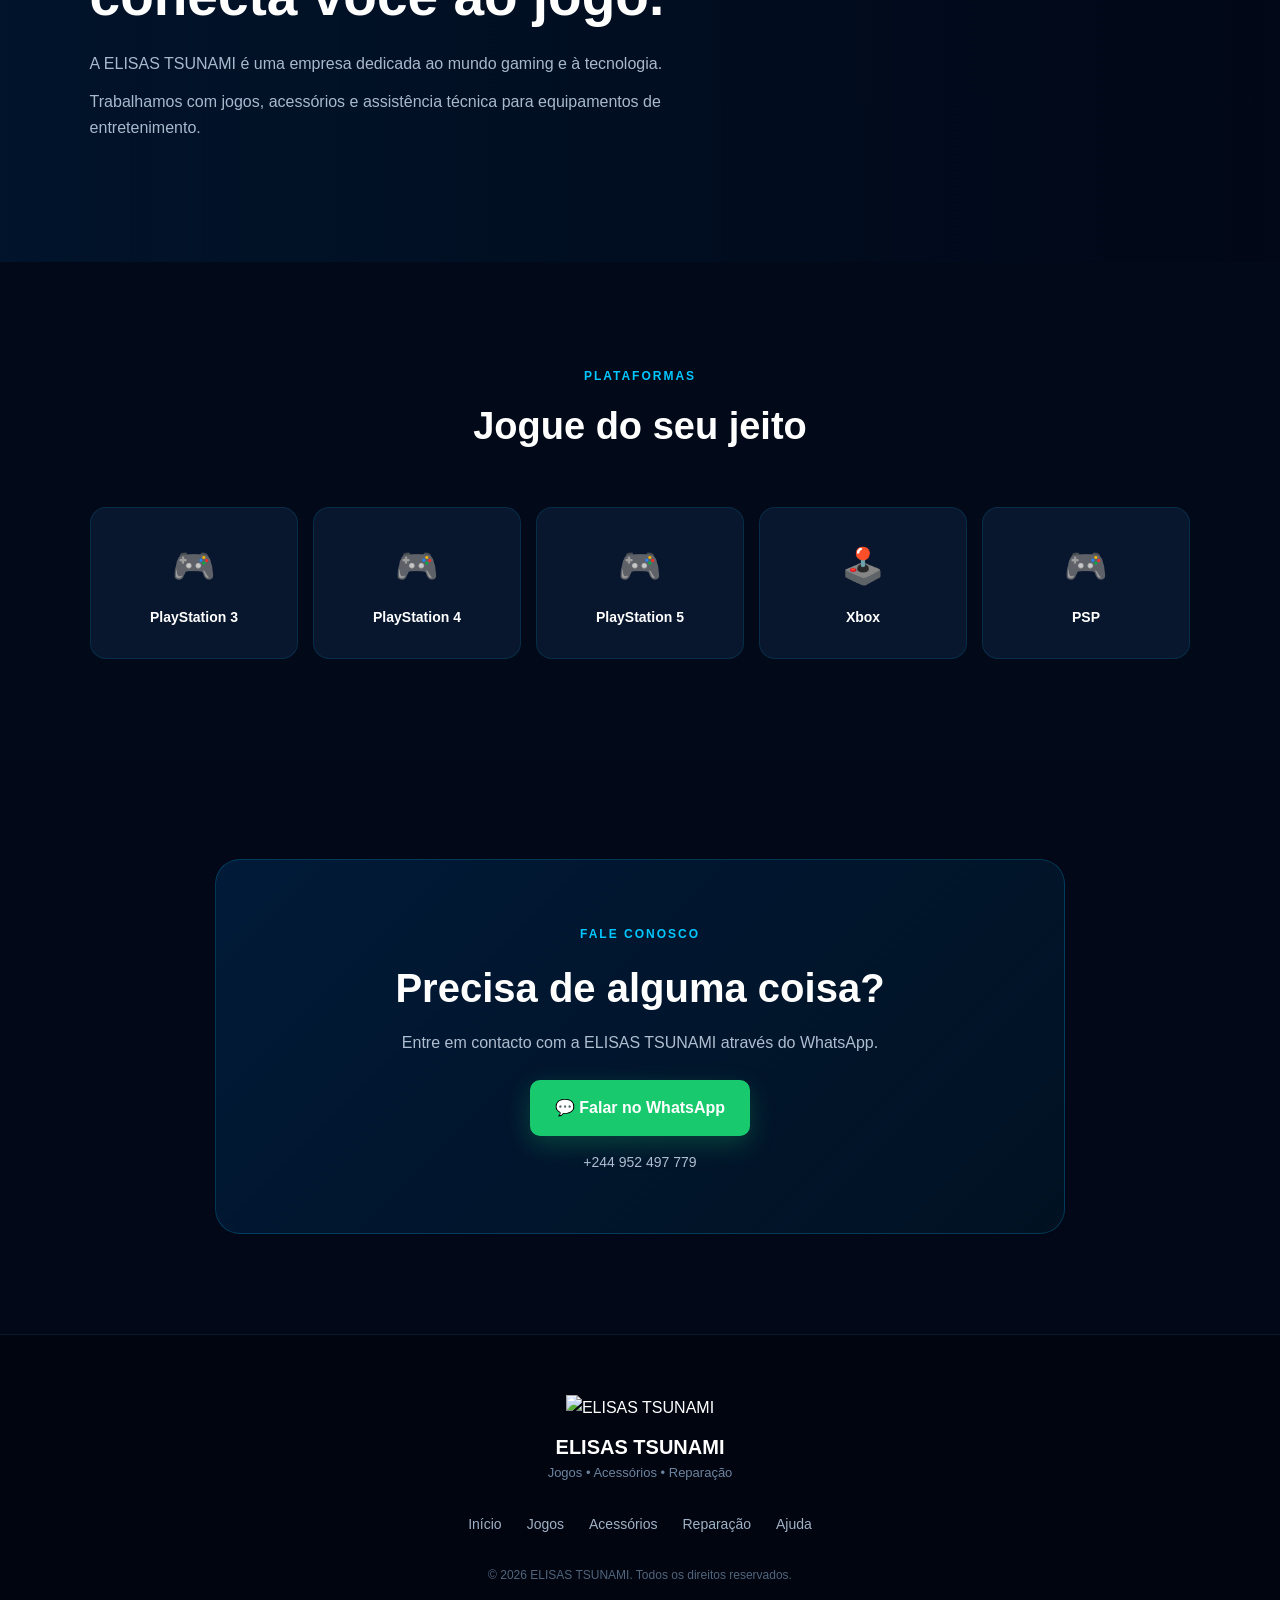
==== commit 6efc99e3: "Update index.html" ====
--- a/index.html
+++ b/index.html
@@ -13,7 +13,7 @@
 
     <!-- FUNDO COM LOGO -->
     <!-- FUNDO COM LOGO -->
-<div class="background-logo">
+<div class="background-Logo">
 <img src="imagens/Logo.png" alt="ELISA TSUNAMI">
 </div>
 
